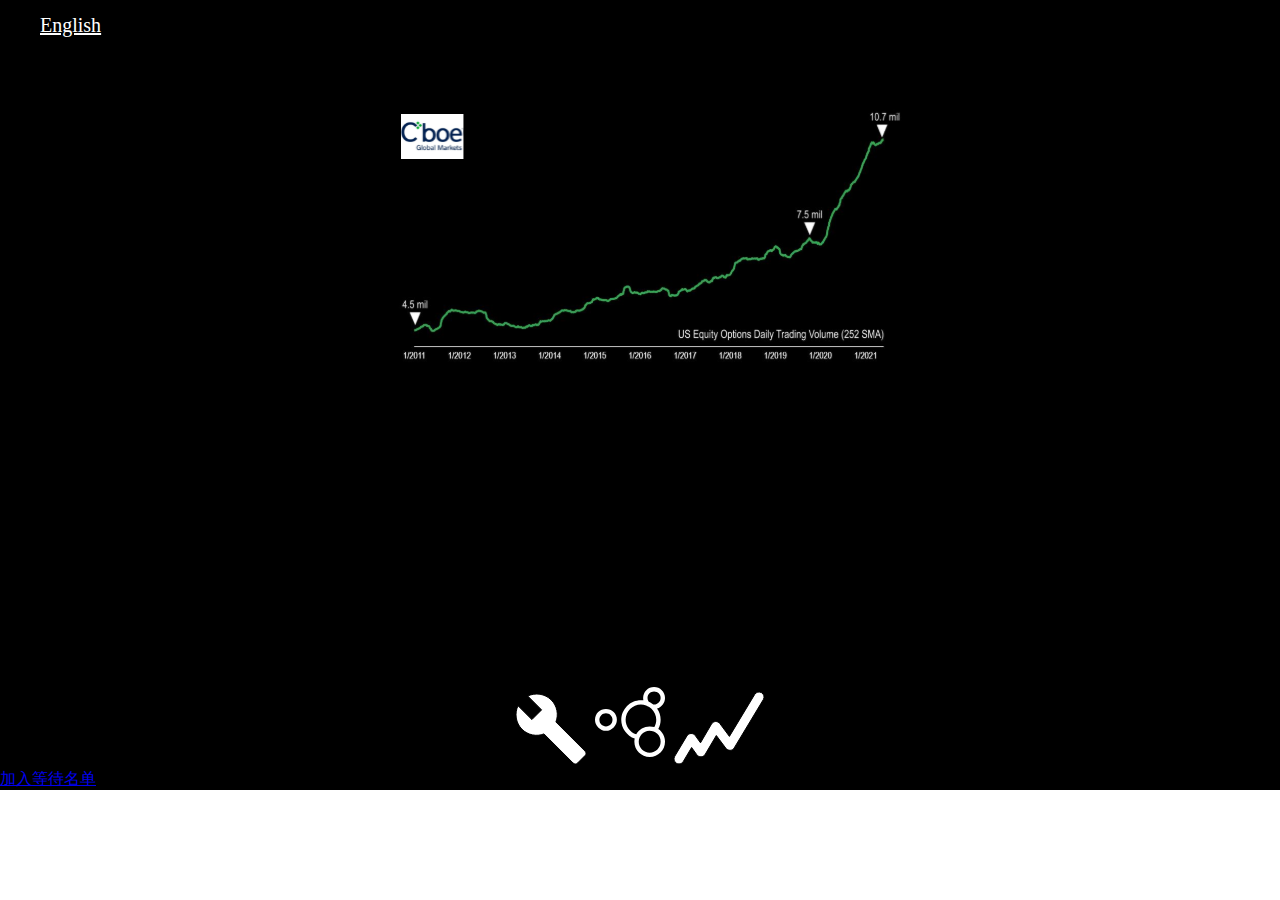
==== index_chn.html @ 967db042 "update with figma design" ====
<!DOCTYPE html>
<html lang="en">
<head>
    <meta charset="UTF-8">
    <meta http-equiv="X-UA-Compatible" content="IE=edge">
    <meta name="viewport" content="width=device-width, initial-scale=1.0">
    <title>LandingPage</title>
    <link rel="stylesheet" href="style.css" />
</head>
<body>

    <div class="nav-container">
        <div class="wrapper">
            <nav>
                <ul class="nav-items">
                    <li>
                        <a href="#">English</a>
                    </li>
                </ul>
            </nav>
        </div>
    </div>


    <div class="header-container">
        <h1>ODDS</h1> 
        
        <h2>胜率</h2>
    </div>
        
    <div class="marketing-container"> 
        <div class="wrapper">
            <div class="Marketing-image"> 
                <img src="images/trading-volume-chart.svg" alt="">
            </div>
            <div class="Marketing-content"> 
                <h1>为什么交易美股期权？</h1>
                <h2>持续增长的交易市场</h2>
                <h2>更加灵活的风险控制</h2>
                <h2>更加丰富的盈利策略</h2>
                <h2>更加优惠的税率（美国）</h2>
            </div>
        </div>
    </div>

    <div class="function-container"> 
        <div class="wrapper">

            <div class="ODDSFunctions-content"> 
                <h1>ODDS 为您提供</h1>
                <h2>策略分析</h2>
                <h2>交易分享</h2>
                <h2>模拟操盘</h2>
                <div class="ODDSFunctions-icon"> 
                    <img src="images/find-strategy-icon.svg" alt="">
                    <img src="images/idea-sharing-icon.svg" alt="">
                    <img src="images/paper-trade-icon.svg" alt="">
                </div>

            </div>
        </div>
    </div>

    <div class="waitlist">
        <a href="#">
            加入等待名单
        </a>
    </div>

    <script src="main.js"></script>
</body>
</html>
---- style.css ----
* {
    box-sizing: border-box;
    margin: 0
}

body {
    font-family: 'Stencil';
}

.wrapper {
    background: #000000;
    max-width: auto;
    margin: 0 auto;
}

nav {
    display: flex;
    align-items: center;
    justify-content: space-between;
    height: 50px;
}

nav ul {
    display: flex;
}

.nav-items {
    list-style: none;
    margin-right: 30px;
}

.nav-items li a {
    color: #FFFFFF;
    font-family: "Poppins";
    font-size: 20px;
    margin-right: 40px;
}

.header-container {
    background: #000000;
    background-repeat: no-repeat;
    background-position: right;
    background-size: contain;
    height: calc(100vh-40px);
    display: flex;
    align-items: Right;
}

header{
    display: flex;
    align-items: center;
    justify-content: space-between;
}

header h1 {
    color: #FFFFFF;
    font-weight: normal;
    font-size: 100px;
    line-height: 100px;
    text-align: center;
}

header h2 {
    color: #FFFFFF;
    font-family: 'Courier New', Courier, monospace;
    font-weight: normal;
    font-size: 30px;
    line-height: 41px;
    text-align: center;
}

.marketing-container {
    background: #000000;
    background-repeat: no-repeat;
    background-position: right;
    background-size: contain;
    height: calc(100vh-40px);
    display: flex;
    align-items: center;
}

.marketing-image{
    float:left;
    width: 50%;
}

.marketing-content h1 {
    color: #FFFFFF;
    font-weight: normal;
    font-size: 20px;
}

.function-container {
    background: #000000;
    background-repeat: no-repeat;
    background-position: right;
    background-size: contain;
    /* height: calc(100vh-40px); */
    display: flex;
    align-items: center;
}

.waitlist {
    background: #000000;
    background-repeat: no-repeat;
    background-position: right;
    background-size: contain;
    /* height: calc(100vh-40px); */
    display: flex;
    align-items: center;
}
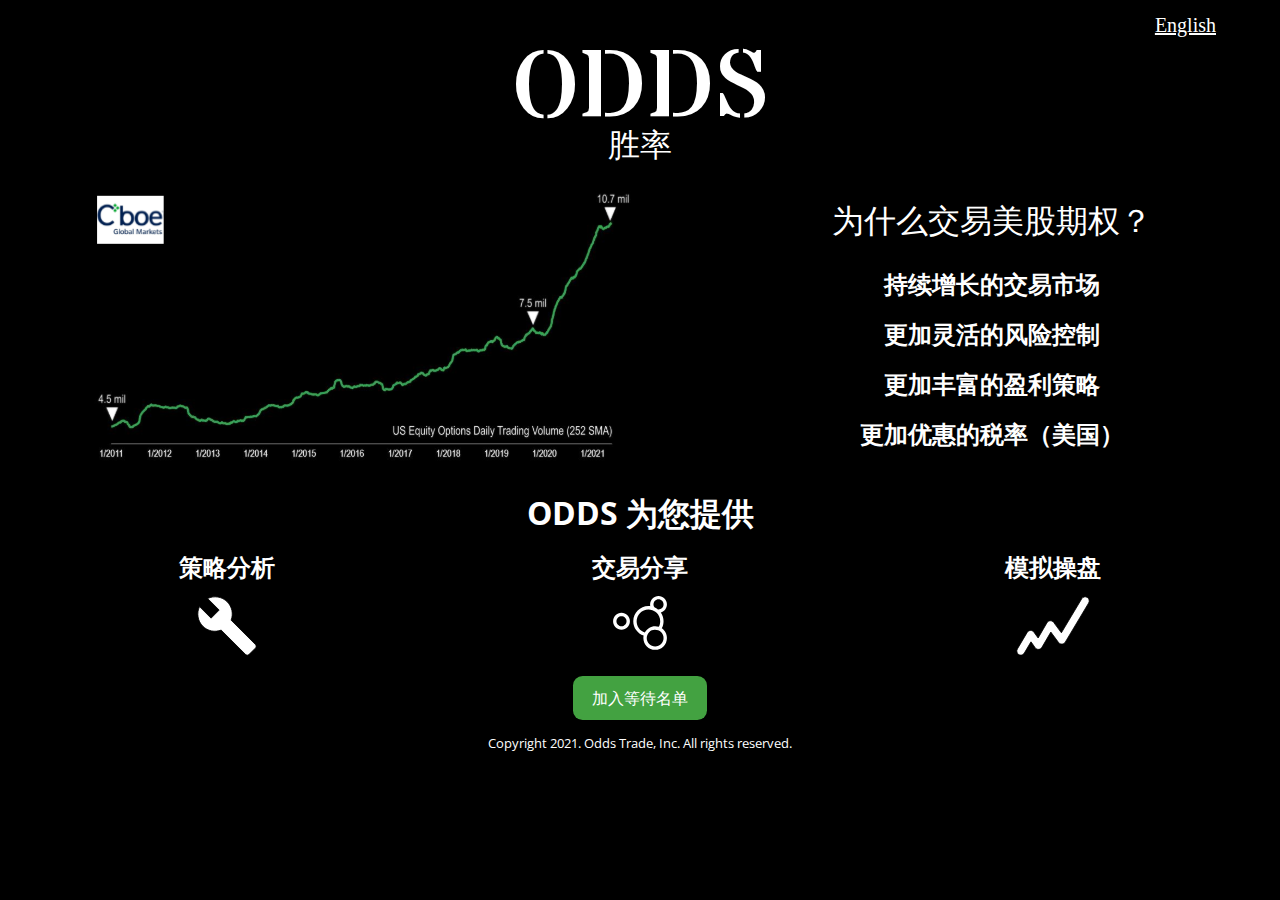
==== commit 5d5bafe5: "Updated styles and markup to meet initial designs" ====
--- a/index_chn.html
+++ b/index_chn.html
@@ -1,72 +1,82 @@
 <!DOCTYPE html>
 <html lang="en">
-<head>
-    <meta charset="UTF-8">
-    <meta http-equiv="X-UA-Compatible" content="IE=edge">
-    <meta name="viewport" content="width=device-width, initial-scale=1.0">
-    <title>LandingPage</title>
+  <head>
+    <meta charset="UTF-8" />
+    <meta http-equiv="X-UA-Compatible" content="IE=edge" />
+    <meta name="viewport" content="width=device-width, initial-scale=1.0" />
+    <title>Odds</title>
+    <link rel="preconnect" href="https://fonts.googleapis.com" />
+    <link rel="preconnect" href="https://fonts.gstatic.com" crossorigin />
+    <link
+      href="https://fonts.googleapis.com/css2?family=Open+Sans&family=Stardos+Stencil:wght@700&display=swap"
+      rel="stylesheet"
+    />
     <link rel="stylesheet" href="style.css" />
-</head>
-<body>
-
+  </head>
+  <body>
     <div class="nav-container">
-        <div class="wrapper">
-            <nav>
-                <ul class="nav-items">
-                    <li>
-                        <a href="#">English</a>
-                    </li>
-                </ul>
-            </nav>
-        </div>
+      <div class="wrapper">
+        <nav>
+          <ul class="nav-items">
+            <li>
+              <a href="#">English</a>
+            </li>
+          </ul>
+        </nav>
+      </div>
     </div>
 
-
     <div class="header-container">
-        <h1>ODDS</h1> 
-        
+      <header>
+        <h1>ODDS</h1>
         <h2>胜率</h2>
-    </div>
-        
-    <div class="marketing-container"> 
-        <div class="wrapper">
-            <div class="Marketing-image"> 
-                <img src="images/trading-volume-chart.svg" alt="">
-            </div>
-            <div class="Marketing-content"> 
-                <h1>为什么交易美股期权？</h1>
-                <h2>持续增长的交易市场</h2>
-                <h2>更加灵活的风险控制</h2>
-                <h2>更加丰富的盈利策略</h2>
-                <h2>更加优惠的税率（美国）</h2>
-            </div>
-        </div>
+      </header>
     </div>
 
-    <div class="function-container"> 
-        <div class="wrapper">
+    <div class="marketing-container">
+      <div class="marketing-image">
+        <img src="images/trading-volume-chart.svg" alt="" />
+      </div>
+      <div class="marketing-content">
+        <div>
+          <h1>为什么交易美股期权？</h1>
+          <h2>持续增长的交易市场</h2>
+          <h2>更加灵活的风险控制</h2>
+          <h2>更加丰富的盈利策略</h2>
+          <h2>更加优惠的税率（美国）</h2>
+        </div>
+      </div>
+    </div>
 
-            <div class="ODDSFunctions-content"> 
-                <h1>ODDS 为您提供</h1>
-                <h2>策略分析</h2>
-                <h2>交易分享</h2>
-                <h2>模拟操盘</h2>
-                <div class="ODDSFunctions-icon"> 
-                    <img src="images/find-strategy-icon.svg" alt="">
-                    <img src="images/idea-sharing-icon.svg" alt="">
-                    <img src="images/paper-trade-icon.svg" alt="">
-                </div>
-
-            </div>
+    <div class="function-container">
+      <div class="function-content">
+        <h1>ODDS 为您提供</h1>
+        <div class="function-items">
+          <div class="function-item">
+            <h2>策略分析</h2>
+            <img src="images/find-strategy-icon.svg" alt="策略分析" />
+          </div>
+          <div class="function-item">
+            <h2>交易分享</h2>
+            <img src="images/idea-sharing-icon.svg" alt="交易分享" />
+          </div>
+          <div class="function-item">
+            <h2>模拟操盘</h2>
+            <img src="images/paper-trade-icon.svg" alt="模拟操盘" />
+          </div>
         </div>
+        <div class="ODDSFunctions-icon"></div>
+      </div>
     </div>
 
     <div class="waitlist">
-        <a href="#">
-            加入等待名单
-        </a>
+      <a class="link-button" href="#">加入等待名单</a>
     </div>
 
+    <footer>
+      <p>Copyright 2021. Odds Trade, Inc. All rights reserved.</p>
+    </footer>
+
     <script src="main.js"></script>
-</body>
-</html>+  </body>
+</html>
--- a/style.css
+++ b/style.css
@@ -1,111 +1,499 @@
+/*! normalize.css v8.0.1 | MIT License | github.com/necolas/normalize.css */
+
+/* Document
+   ========================================================================== */
+
+/**
+ * 1. Correct the line height in all browsers.
+ * 2. Prevent adjustments of font size after orientation changes in iOS.
+ */
+
+html {
+  line-height: 1.15; /* 1 */
+  -webkit-text-size-adjust: 100%; /* 2 */
+}
+
+/* Sections
+     ========================================================================== */
+
+/**
+   * Remove the margin in all browsers.
+   */
+
+body {
+  margin: 0;
+}
+
+/**
+   * Render the `main` element consistently in IE.
+   */
+
+main {
+  display: block;
+}
+
+/**
+   * Correct the font size and margin on `h1` elements within `section` and
+   * `article` contexts in Chrome, Firefox, and Safari.
+   */
+
+h1 {
+  font-size: 2em;
+  margin: 0.67em 0;
+}
+
+/* Grouping content
+     ========================================================================== */
+
+/**
+   * 1. Add the correct box sizing in Firefox.
+   * 2. Show the overflow in Edge and IE.
+   */
+
+hr {
+  box-sizing: content-box; /* 1 */
+  height: 0; /* 1 */
+  overflow: visible; /* 2 */
+}
+
+/**
+   * 1. Correct the inheritance and scaling of font size in all browsers.
+   * 2. Correct the odd `em` font sizing in all browsers.
+   */
+
+pre {
+  font-family: monospace, monospace; /* 1 */
+  font-size: 1em; /* 2 */
+}
+
+/* Text-level semantics
+     ========================================================================== */
+
+/**
+   * Remove the gray background on active links in IE 10.
+   */
+
+a {
+  background-color: transparent;
+}
+
+/**
+   * 1. Remove the bottom border in Chrome 57-
+   * 2. Add the correct text decoration in Chrome, Edge, IE, Opera, and Safari.
+   */
+
+abbr[title] {
+  border-bottom: none; /* 1 */
+  text-decoration: underline; /* 2 */
+  text-decoration: underline dotted; /* 2 */
+}
+
+/**
+   * Add the correct font weight in Chrome, Edge, and Safari.
+   */
+
+b,
+strong {
+  font-weight: bolder;
+}
+
+/**
+   * 1. Correct the inheritance and scaling of font size in all browsers.
+   * 2. Correct the odd `em` font sizing in all browsers.
+   */
+
+code,
+kbd,
+samp {
+  font-family: monospace, monospace; /* 1 */
+  font-size: 1em; /* 2 */
+}
+
+/**
+   * Add the correct font size in all browsers.
+   */
+
+small {
+  font-size: 80%;
+}
+
+/**
+   * Prevent `sub` and `sup` elements from affecting the line height in
+   * all browsers.
+   */
+
+sub,
+sup {
+  font-size: 75%;
+  line-height: 0;
+  position: relative;
+  vertical-align: baseline;
+}
+
+sub {
+  bottom: -0.25em;
+}
+
+sup {
+  top: -0.5em;
+}
+
+/* Embedded content
+     ========================================================================== */
+
+/**
+   * Remove the border on images inside links in IE 10.
+   */
+
+img {
+  border-style: none;
+}
+
+/* Forms
+     ========================================================================== */
+
+/**
+   * 1. Change the font styles in all browsers.
+   * 2. Remove the margin in Firefox and Safari.
+   */
+
+button,
+input,
+optgroup,
+select,
+textarea {
+  font-family: inherit; /* 1 */
+  font-size: 100%; /* 1 */
+  line-height: 1.15; /* 1 */
+  margin: 0; /* 2 */
+}
+
+/**
+   * Show the overflow in IE.
+   * 1. Show the overflow in Edge.
+   */
+
+button,
+input {
+  /* 1 */
+  overflow: visible;
+}
+
+/**
+   * Remove the inheritance of text transform in Edge, Firefox, and IE.
+   * 1. Remove the inheritance of text transform in Firefox.
+   */
+
+button,
+select {
+  /* 1 */
+  text-transform: none;
+}
+
+/**
+   * Correct the inability to style clickable types in iOS and Safari.
+   */
+
+button,
+[type='button'],
+[type='reset'],
+[type='submit'] {
+  -webkit-appearance: button;
+}
+
+/**
+   * Remove the inner border and padding in Firefox.
+   */
+
+button::-moz-focus-inner,
+[type='button']::-moz-focus-inner,
+[type='reset']::-moz-focus-inner,
+[type='submit']::-moz-focus-inner {
+  border-style: none;
+  padding: 0;
+}
+
+/**
+   * Restore the focus styles unset by the previous rule.
+   */
+
+button:-moz-focusring,
+[type='button']:-moz-focusring,
+[type='reset']:-moz-focusring,
+[type='submit']:-moz-focusring {
+  outline: 1px dotted ButtonText;
+}
+
+/**
+   * Correct the padding in Firefox.
+   */
+
+fieldset {
+  padding: 0.35em 0.75em 0.625em;
+}
+
+/**
+   * 1. Correct the text wrapping in Edge and IE.
+   * 2. Correct the color inheritance from `fieldset` elements in IE.
+   * 3. Remove the padding so developers are not caught out when they zero out
+   *    `fieldset` elements in all browsers.
+   */
+
+legend {
+  box-sizing: border-box; /* 1 */
+  color: inherit; /* 2 */
+  display: table; /* 1 */
+  max-width: 100%; /* 1 */
+  padding: 0; /* 3 */
+  white-space: normal; /* 1 */
+}
+
+/**
+   * Add the correct vertical alignment in Chrome, Firefox, and Opera.
+   */
+
+progress {
+  vertical-align: baseline;
+}
+
+/**
+   * Remove the default vertical scrollbar in IE 10+.
+   */
+
+textarea {
+  overflow: auto;
+}
+
+/**
+   * 1. Add the correct box sizing in IE 10.
+   * 2. Remove the padding in IE 10.
+   */
+
+[type='checkbox'],
+[type='radio'] {
+  box-sizing: border-box; /* 1 */
+  padding: 0; /* 2 */
+}
+
+/**
+   * Correct the cursor style of increment and decrement buttons in Chrome.
+   */
+
+[type='number']::-webkit-inner-spin-button,
+[type='number']::-webkit-outer-spin-button {
+  height: auto;
+}
+
+/**
+   * 1. Correct the odd appearance in Chrome and Safari.
+   * 2. Correct the outline style in Safari.
+   */
+
+[type='search'] {
+  -webkit-appearance: textfield; /* 1 */
+  outline-offset: -2px; /* 2 */
+}
+
+/**
+   * Remove the inner padding in Chrome and Safari on macOS.
+   */
+
+[type='search']::-webkit-search-decoration {
+  -webkit-appearance: none;
+}
+
+/**
+   * 1. Correct the inability to style clickable types in iOS and Safari.
+   * 2. Change font properties to `inherit` in Safari.
+   */
+
+::-webkit-file-upload-button {
+  -webkit-appearance: button; /* 1 */
+  font: inherit; /* 2 */
+}
+
+/* Interactive
+     ========================================================================== */
+
+/*
+   * Add the correct display in Edge, IE 10+, and Firefox.
+   */
+
+details {
+  display: block;
+}
+
+/*
+   * Add the correct display in all browsers.
+   */
+
+summary {
+  display: list-item;
+}
+
+/* Misc
+     ========================================================================== */
+
+/**
+   * Add the correct display in IE 10+.
+   */
+
+template {
+  display: none;
+}
+
+/**
+   * Add the correct display in IE 10.
+   */
+
+[hidden] {
+  display: none;
+}
+/* -------------------------------------------------------------------------------------------  */
 * {
-    box-sizing: border-box;
-    margin: 0
+  box-sizing: border-box;
+  margin: 0;
 }
 
 body {
-    font-family: 'Stencil';
+  background: #000000;
+  color: #ffffff;
+  font-family: 'Open Sans', sans-serif;
+  padding: 0 4rem;
 }
 
 .wrapper {
-    background: #000000;
-    max-width: auto;
-    margin: 0 auto;
+  margin: 0 auto;
 }
 
 nav {
-    display: flex;
-    align-items: center;
-    justify-content: space-between;
-    height: 50px;
+  align-items: center;
+  display: flex;
+  height: 50px;
+  justify-content: flex-end;
 }
 
 nav ul {
-    display: flex;
+  display: flex;
 }
 
 .nav-items {
-    list-style: none;
-    margin-right: 30px;
+  list-style: none;
 }
 
 .nav-items li a {
-    color: #FFFFFF;
-    font-family: "Poppins";
-    font-size: 20px;
-    margin-right: 40px;
+  color: #ffffff;
+  font-family: 'Poppins';
+  font-size: 20px;
 }
 
 .header-container {
-    background: #000000;
-    background-repeat: no-repeat;
-    background-position: right;
-    background-size: contain;
-    height: calc(100vh-40px);
-    display: flex;
-    align-items: Right;
-}
-
-header{
-    display: flex;
-    align-items: center;
-    justify-content: space-between;
+  background: #000000;
+  background-repeat: no-repeat;
+  background-position: right;
+  background-size: contain;
+  display: flex;
+}
+
+header {
+  margin: 0 auto;
 }
 
 header h1 {
-    color: #FFFFFF;
-    font-weight: normal;
-    font-size: 100px;
-    line-height: 100px;
-    text-align: center;
+  color: #ffffff;
+  font-family: 'Stardos Stencil', cursive;
+  font-size: 6rem;
+  font-weight: normal;
+  line-height: 5rem;
+  margin: 0;
+  text-align: center;
 }
 
 header h2 {
-    color: #FFFFFF;
-    font-family: 'Courier New', Courier, monospace;
-    font-weight: normal;
-    font-size: 30px;
-    line-height: 41px;
-    text-align: center;
+  color: #ffffff;
+  font-family: 'Courier New', Courier, monospace;
+  font-weight: normal;
+  font-size: 2rem;
+  text-align: center;
 }
 
 .marketing-container {
-    background: #000000;
-    background-repeat: no-repeat;
-    background-position: right;
-    background-size: contain;
-    height: calc(100vh-40px);
-    display: flex;
-    align-items: center;
-}
-
-.marketing-image{
-    float:left;
-    width: 50%;
+  align-items: center;
+  background: #000000;
+  display: flex;
+  justify-content: space-between;
+}
+
+.marketing-image {
+  width: 50%;
+}
+
+.marketing-image img {
+  width: 100%;
+}
+
+.marketing-content {
+  margin-right: 4rem;
+  text-align: center;
 }
 
 .marketing-content h1 {
-    color: #FFFFFF;
-    font-weight: normal;
-    font-size: 20px;
+  font-weight: normal;
+  font-size: 2rem;
+  margin: 2rem 0;
+}
+
+.marketing-content h2 {
+  font-size: 1.5rem;
+  margin: 1.4rem 0;
 }
 
 .function-container {
-    background: #000000;
-    background-repeat: no-repeat;
-    background-position: right;
-    background-size: contain;
-    /* height: calc(100vh-40px); */
-    display: flex;
-    align-items: center;
+  background: #000000;
+}
+
+.function-content {
+  margin: 0 auto;
+  width: 80%;
+}
+
+.function-content h1 {
+  text-align: center;
+}
+
+.function-content .function-items {
+  display: flex;
+  justify-content: space-between;
+}
+
+.function-content .function-items .function-item {
+  text-align: center;
+}
+
+.function-content .function-items .function-item h2 {
+  margin-bottom: 1rem;
+}
+
+.function-content .function-items .function-item img {
+  /* width: 50%; */
+  max-height: 60px;
 }
 
 .waitlist {
-    background: #000000;
-    background-repeat: no-repeat;
-    background-position: right;
-    background-size: contain;
-    /* height: calc(100vh-40px); */
-    display: flex;
-    align-items: center;
-}
+  margin: 1rem;
+  text-align: center;
+}
+
+.link-button {
+  background: #43a241;
+  border-radius: 0.6rem;
+  color: #ffffff;
+  display: inline-block;
+  padding: 0.8rem 1.2rem;
+  text-decoration: none;
+}
+
+footer {
+  font-size: 0.8rem;
+  text-align: center;
+}
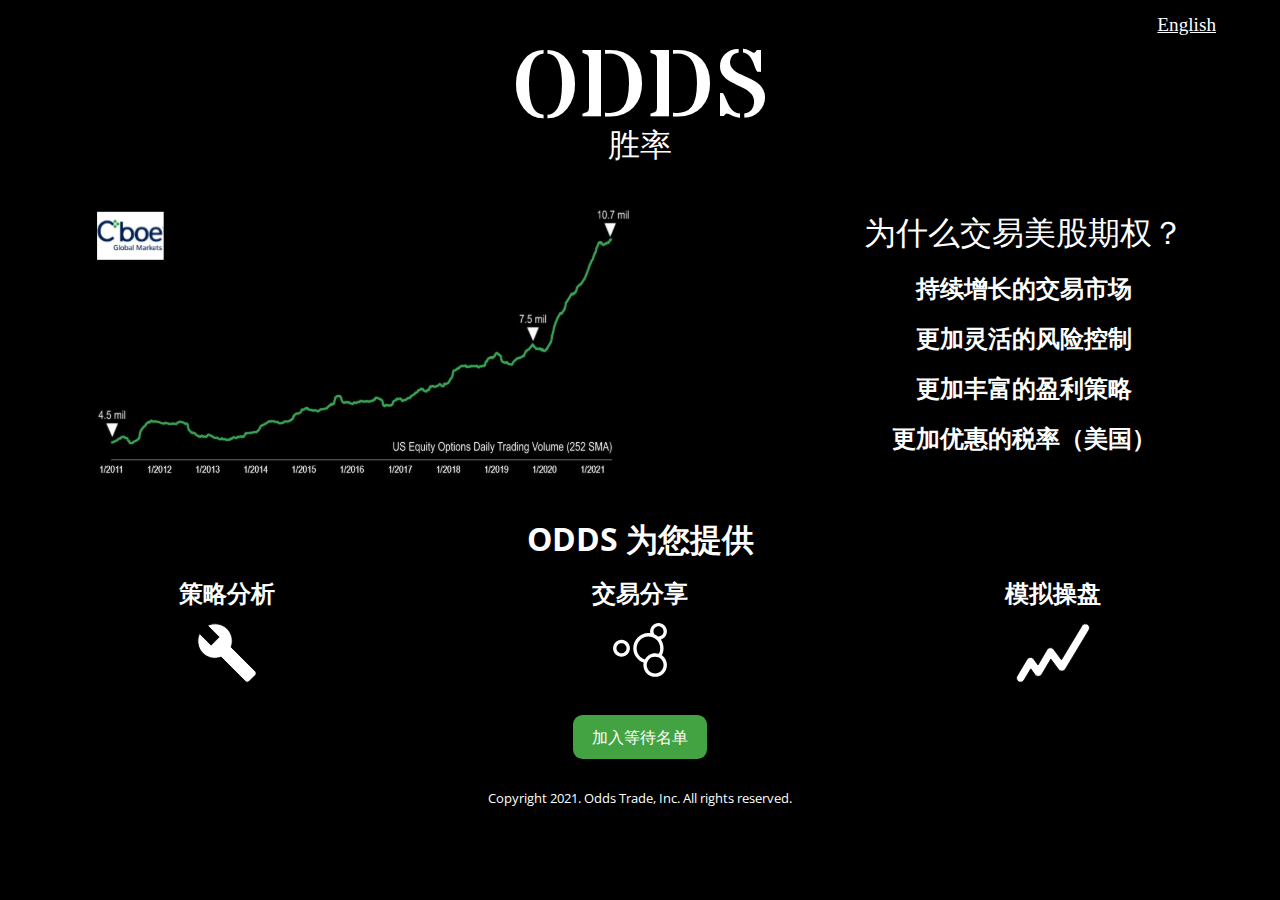
==== commit a0322111: "Changed google form to test version." ====
--- a/index_chn.html
+++ b/index_chn.html
@@ -19,7 +19,7 @@
         <nav>
           <ul class="nav-items">
             <li>
-              <a href="#">English</a>
+              <a href="index.html">English</a>
             </li>
           </ul>
         </nav>
@@ -70,7 +70,7 @@
     </div>
 
     <div class="waitlist">
-      <a class="link-button" href="#">加入等待名单</a>
+      <a class="link-button" href="https://forms.gle/Mq87cLEhrf2p47VR6">加入等待名单</a>
     </div>
 
     <footer>
--- a/style.css
+++ b/style.css
@@ -359,7 +359,7 @@
   background: #000000;
   color: #ffffff;
   font-family: 'Open Sans', sans-serif;
-  padding: 0 4rem;
+  padding: 0;
 }
 
 .wrapper {
@@ -370,7 +370,7 @@
   align-items: center;
   display: flex;
   height: 50px;
-  justify-content: flex-end;
+  justify-content: center;
 }
 
 nav ul {
@@ -379,20 +379,18 @@
 
 .nav-items {
   list-style: none;
+  padding: 0;
 }
 
 .nav-items li a {
   color: #ffffff;
   font-family: 'Poppins';
-  font-size: 20px;
+  font-size: 1rem;
 }
 
 .header-container {
-  background: #000000;
-  background-repeat: no-repeat;
-  background-position: right;
-  background-size: contain;
   display: flex;
+  margin-bottom: 2rem;
 }
 
 header {
@@ -402,9 +400,9 @@
 header h1 {
   color: #ffffff;
   font-family: 'Stardos Stencil', cursive;
-  font-size: 6rem;
+  font-size: 4rem;
   font-weight: normal;
-  line-height: 5rem;
+  line-height: 3.8rem;
   margin: 0;
   text-align: center;
 }
@@ -413,19 +411,12 @@
   color: #ffffff;
   font-family: 'Courier New', Courier, monospace;
   font-weight: normal;
-  font-size: 2rem;
-  text-align: center;
-}
-
-.marketing-container {
-  align-items: center;
-  background: #000000;
-  display: flex;
-  justify-content: space-between;
+  font-size: 1.6rem;
+  text-align: center;
 }
 
 .marketing-image {
-  width: 50%;
+  margin-bottom: 0.5rem;
 }
 
 .marketing-image img {
@@ -433,14 +424,16 @@
 }
 
 .marketing-content {
-  margin-right: 4rem;
-  text-align: center;
+  background: #232323;
+  margin-bottom: 2rem;
+  text-align: center;
+  padding: 1rem;
 }
 
 .marketing-content h1 {
+  font-size: 2rem;
   font-weight: normal;
-  font-size: 2rem;
-  margin: 2rem 0;
+  margin: 0 0 1rem;
 }
 
 .marketing-content h2 {
@@ -448,8 +441,11 @@
   margin: 1.4rem 0;
 }
 
+.marketing-content h2:last-child {
+  margin-bottom: 0;
+}
+
 .function-container {
-  background: #000000;
 }
 
 .function-content {
@@ -462,11 +458,13 @@
 }
 
 .function-content .function-items {
+  justify-content: space-between;
+}
+
+.function-content .function-items .function-item {
   display: flex;
-  justify-content: space-between;
-}
-
-.function-content .function-items .function-item {
+  flex-direction: column-reverse;
+  margin: 1.4rem auto;
   text-align: center;
 }
 
@@ -475,12 +473,11 @@
 }
 
 .function-content .function-items .function-item img {
-  /* width: 50%; */
   max-height: 60px;
 }
 
 .waitlist {
-  margin: 1rem;
+  margin: 2rem;
   text-align: center;
 }
 
@@ -495,5 +492,74 @@
 
 footer {
   font-size: 0.8rem;
-  text-align: center;
-}
+  margin-bottom: 1rem;
+  text-align: center;
+}
+
+/* --- Tablet/Desktop --- */
+@media (min-width: 576px) {
+  body {
+    padding: 0 4rem;
+  }
+
+  nav {
+    justify-content: flex-end;
+  }
+
+  .nav-items li a {
+    font-size: 1.2rem;
+  }
+
+  .header-container {
+    margin-bottom: 1rem;
+  }
+
+  header h1 {
+    font-size: 6rem;
+    line-height: 5rem;
+  }
+
+  header h2 {
+    font-size: 2rem;
+  }
+
+  .marketing-container {
+    align-items: center;
+    display: flex;
+    justify-content: space-between;
+    margin-bottom: 2rem;
+  }
+
+  .marketing-content h1 {
+    margin: 1rem 0;
+  }
+
+  .marketing-content h2:last-child {
+    margin-bottom: 1.4rem;
+  }
+
+  .marketing-image {
+    margin-bottom: 0;
+    width: 50%;
+  }
+
+  .marketing-image img {
+    width: 100%;
+  }
+
+  .marketing-content {
+    background: inherit;
+    margin-right: 2rem;
+    margin-bottom: 0;
+    padding: 0;
+  }
+
+  .function-content .function-items {
+    display: flex;
+  }
+
+  .function-content .function-items .function-item {
+    flex-direction: column;
+    margin: 0;
+  }
+}
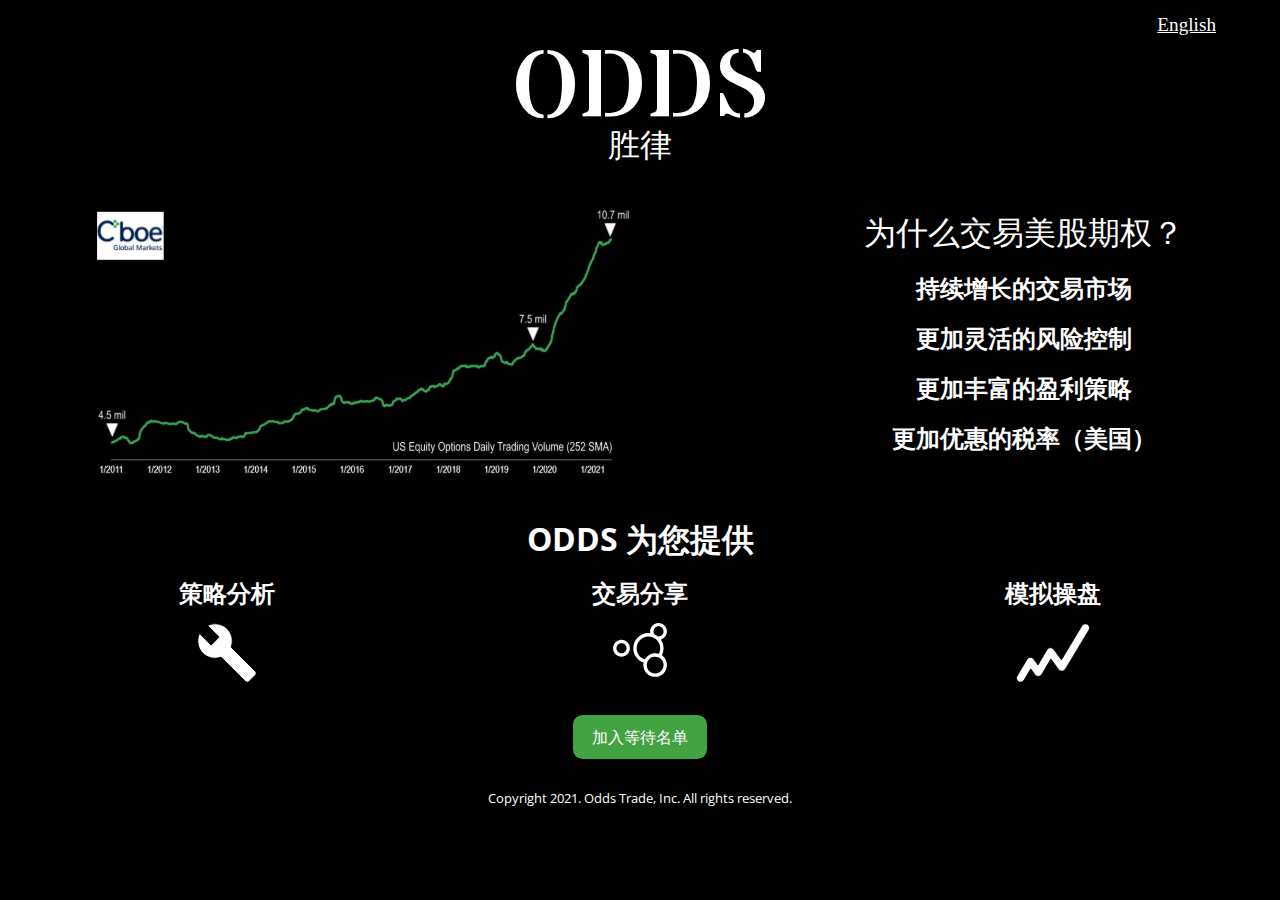
==== commit 28450294: "updated CHN survey link" ====
--- a/index_chn.html
+++ b/index_chn.html
@@ -29,7 +29,7 @@
     <div class="header-container">
       <header>
         <h1>ODDS</h1>
-        <h2>胜率</h2>
+        <h2>胜律</h2>
       </header>
     </div>
 
@@ -70,7 +70,7 @@
     </div>
 
     <div class="waitlist">
-      <a class="link-button" href="https://forms.gle/Mq87cLEhrf2p47VR6">加入等待名单</a>
+      <a class="link-button" href="https://forms.gle/CHveaUCgfFW8AMrQ6">加入等待名单</a>
     </div>
 
     <footer>
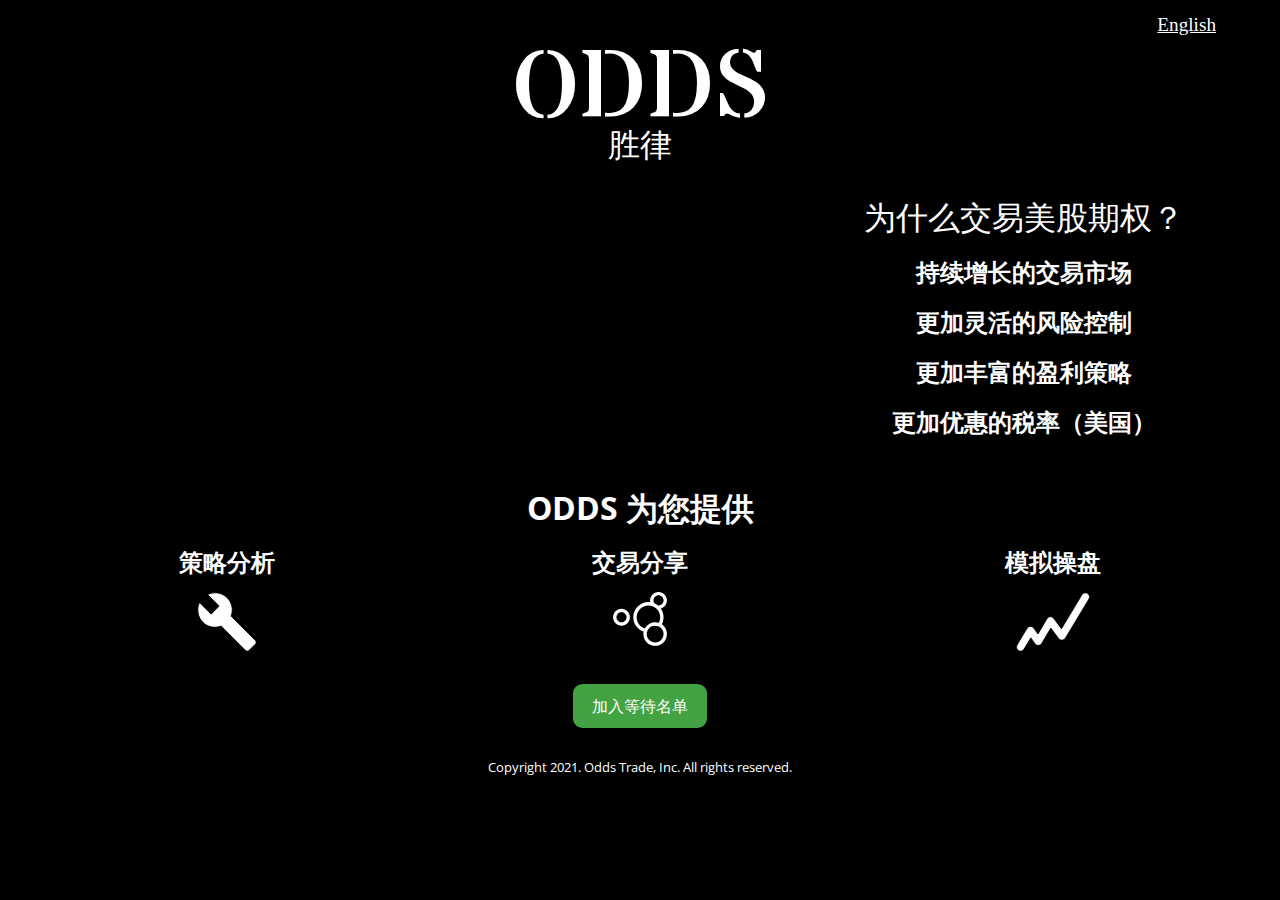
==== commit 11b5767a: "update CBOE daily trading volume chart up to 07-12-21" ====
--- a/index_chn.html
+++ b/index_chn.html
@@ -35,7 +35,7 @@
 
     <div class="marketing-container">
       <div class="marketing-image">
-        <img src="images/trading-volume-chart.svg" alt="" />
+        <img src="images/cboe_vol_2021_07(CH).JPG" alt="" />
       </div>
       <div class="marketing-content">
         <div>
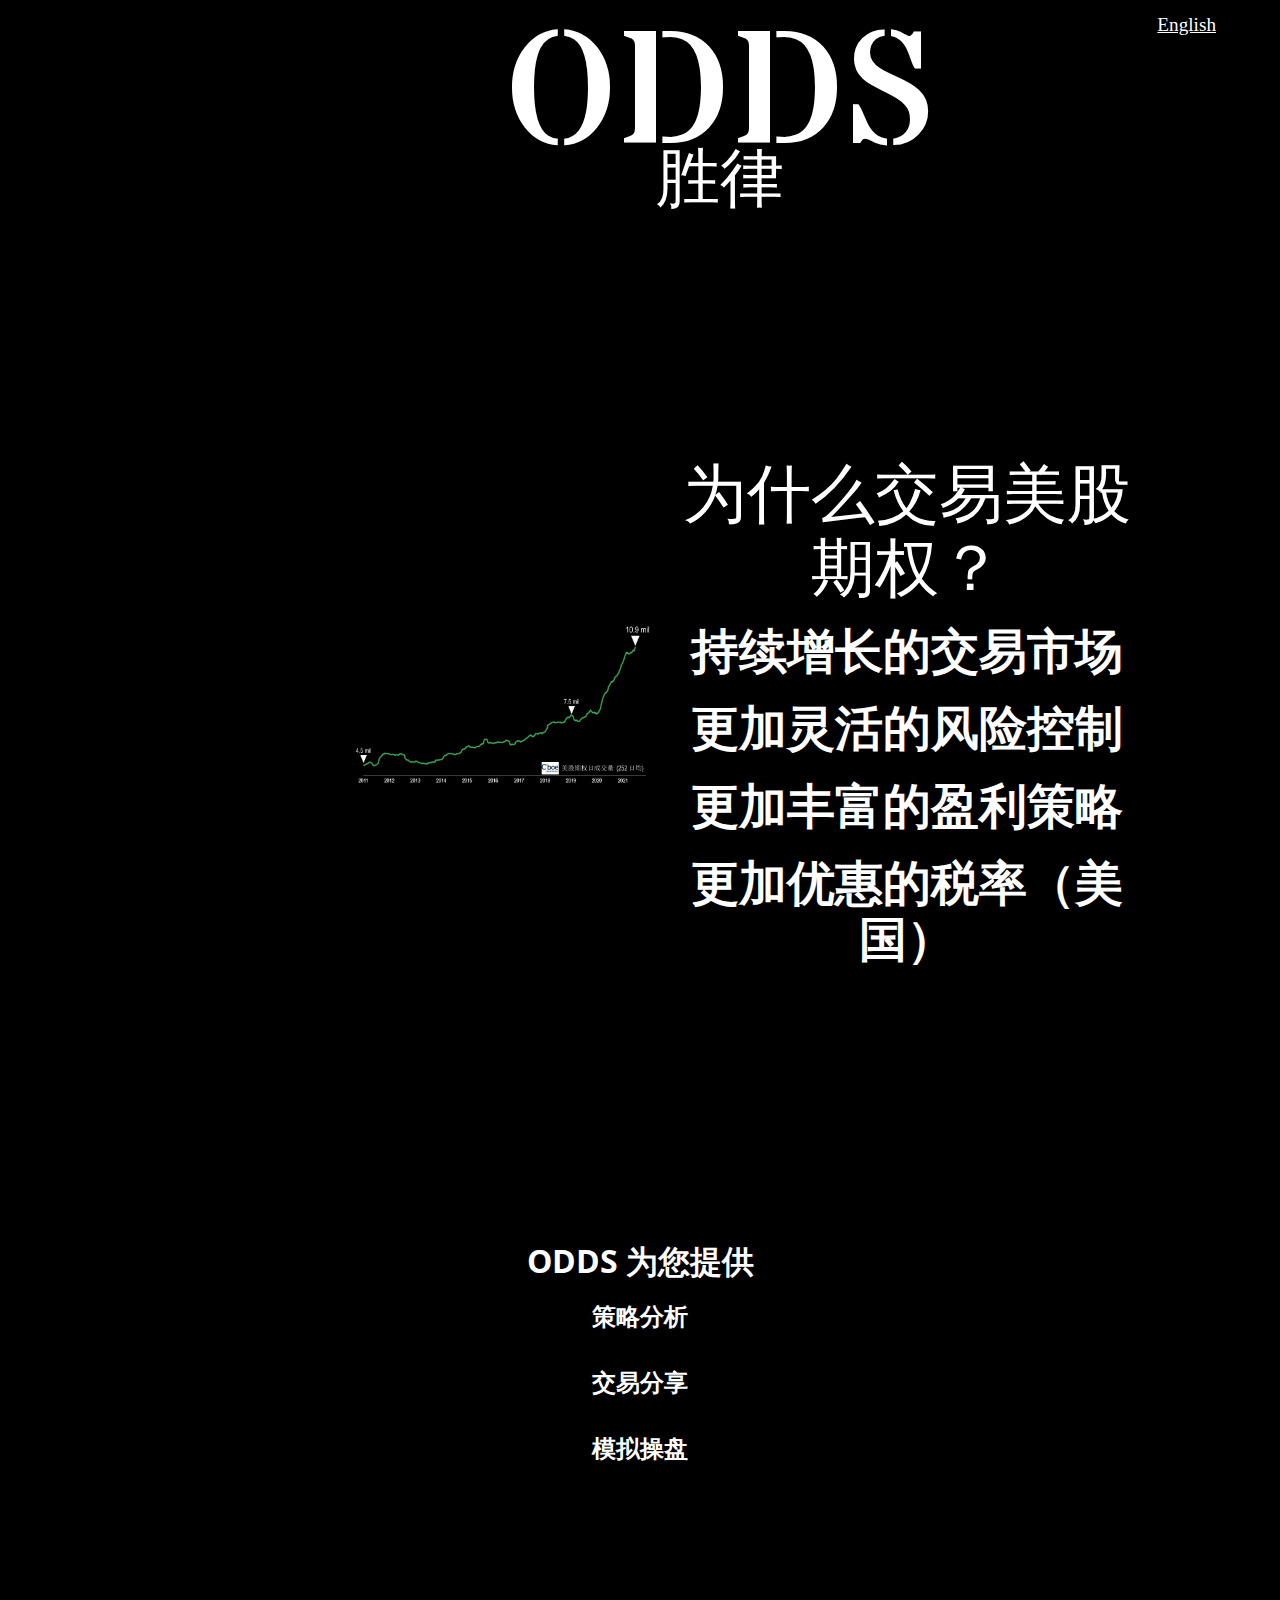
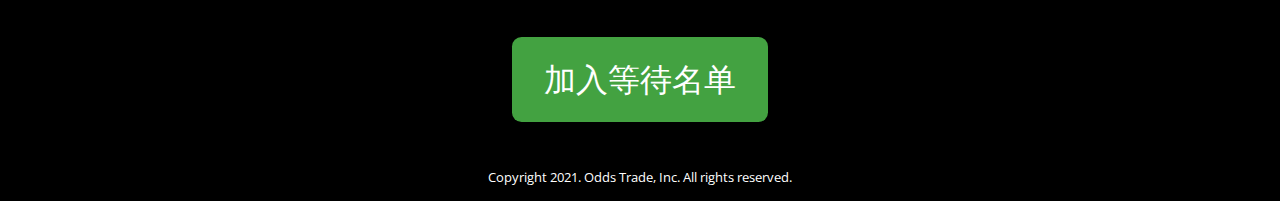
==== commit f68f3535: "Chinese version remove icons" ====
--- a/index_chn.html
+++ b/index_chn.html
@@ -54,15 +54,12 @@
         <div class="function-items">
           <div class="function-item">
             <h2>策略分析</h2>
-            <img src="images/find-strategy-icon.svg" alt="策略分析" />
           </div>
           <div class="function-item">
             <h2>交易分享</h2>
-            <img src="images/idea-sharing-icon.svg" alt="交易分享" />
           </div>
           <div class="function-item">
             <h2>模拟操盘</h2>
-            <img src="images/paper-trade-icon.svg" alt="模拟操盘" />
           </div>
         </div>
         <div class="ODDSFunctions-icon"></div>
--- a/style.css
+++ b/style.css
@@ -409,7 +409,7 @@
 
 header h2 {
   color: #ffffff;
-  font-family: 'Courier New', Courier, monospace;
+  font-family: 'Helvetica';
   font-weight: normal;
   font-size: 1.6rem;
   text-align: center;
@@ -434,11 +434,13 @@
   font-size: 2rem;
   font-weight: normal;
   margin: 0 0 1rem;
+  font-family: 'Stardos Stencil', cursive;
 }
 
 .marketing-content h2 {
   font-size: 1.5rem;
   margin: 1.4rem 0;
+  font-family: 'Courier New', Courier, monospace;
 }
 
 .marketing-content h2:last-child {
@@ -477,7 +479,8 @@
 }
 
 .waitlist {
-  margin: 2rem;
+  margin: 3rem;
+  font-size: 2rem;
   text-align: center;
 }
 
@@ -486,7 +489,7 @@
   border-radius: 0.6rem;
   color: #ffffff;
   display: inline-block;
-  padding: 0.8rem 1.2rem;
+  padding: 1.5rem 2rem;
   text-decoration: none;
 }
 
@@ -511,31 +514,212 @@
   }
 
   .header-container {
-    margin-bottom: 1rem;
+	margin-top: 0.5rem;
+    margin-bottom: 12rem;
+	margin-left: 10rem;
   }
 
   header h1 {
-    font-size: 6rem;
+    font-size: 10rem;
     line-height: 5rem;
   }
 
   header h2 {
-    font-size: 2rem;
-  }
+	font-size: 4rem;
+    line-height: 5rem;
+  }
+
+
+  .landing-container {
+    align-items: center;
+    display: flex;
+    justify-content: space-between;
+    margin-bottom: 20rem;
+	margin-left: 5rem;
+  }
+
+  .landing-content h1 {
+	font-size: 3rem;
+	font-family: Helvetica;
+    margin: 1rem 0;
+  }
+
+
+  .landing-image {
+    margin-bottom: 0;
+    width: 65%;
+  }
+
+  .landing-image img {
+    width: 65%;
+  }
+
+  .landing-content {
+    background: inherit;
+    margin-right: 2rem;
+    margin-bottom: 0;
+    padding: 0;
+  }
+   
+	  
+  .function-container {
+	margin-bottom: 10rem;
+  }
+
+  .function-content {
+    margin: 0 auto;
+	width: 80%;
+  }
+
+  .function-content h1 {
+    text-align: center;
+   }
+     
+
+  .profile-container {
+    align-items: center;
+    display: flex;
+    justify-content: space-between;
+    margin-bottom: 20rem;
+	margin-left: 10rem;	
+	padding: 2rem;
+  }
+
+  .profile-content h1 {
+	font-size: 2.5rem;
+    margin: 1rem 0;
+  }
+
+  .profile-image {
+    margin-bottom: 0;
+    width: 60%;
+  }
+
+  .profile-image img {
+    width: 60%;
+  }
+
+  .profile-content {
+    background: inherit;
+    margin-right: 2rem;
+    margin-bottom: 0;
+    padding: 0;
+  }
+   
+
+
+  .notification-container {
+    align-items: center;
+    display: flex;
+    justify-content: space-between;
+    margin-bottom: 20rem;
+	margin-left: 10rem;	
+	padding: 2rem;
+  }
+
+  .notification-content h1 {
+    font-size: 3rem;
+	margin: 1rem 0;
+  }
+
+  .notification-image {
+    margin-bottom: 0;
+    width: 60%;
+  }
+
+  .notification-image img {
+    width: 60%;
+  }
+
+  .notification-content {
+    background: inherit;
+    margin-right: 2rem;
+    margin-bottom: 0;
+    padding: 0;
+  }
+ 
+
+  .research-container {
+    align-items: center;
+    display: flex;
+    justify-content: space-between;
+    margin-bottom: 20rem;
+	margin-left: 10rem;	
+	padding: 2rem;
+  }
+
+  .research-content h1 {
+    font-size: 3rem;
+	margin: 1rem 0;
+  }
+
+  .research-image {
+    margin-bottom: 0;
+    width: 60%;
+  }
+
+  .research-image img {
+    width: 60%;
+  }
+
+  .research-content {
+    background: inherit;
+    margin-right: 2rem;
+    margin-bottom: 0;
+    padding: 0;
+  }
+   
+      
+
+  .trade-container {
+    align-items: center;
+    display: flex;
+    justify-content: space-between;
+    margin-bottom: 20rem;
+	margin-left: 10rem;	
+	padding: 2rem;	
+  }
+
+  .trade-content h1 {
+    font-size: 3rem;
+	margin: 1rem 0;
+  }
+
+  .trade-image {
+    margin-bottom: 0;
+    width: 60%;
+  }
+
+  .trade-image img {
+    width: 60%;
+  }
+
+  .trade-content {
+    background: inherit;
+    margin-right: 2rem;
+    margin-bottom: 0;
+    padding: 0;
+  } 
+   
 
   .marketing-container {
     align-items: center;
     display: flex;
     justify-content: space-between;
-    margin-bottom: 2rem;
+    margin-bottom: 15rem;
+	margin-left: 15rem;	
+	padding: 2rem;	
   }
 
   .marketing-content h1 {
-    margin: 1rem 0;
-  }
-
-  .marketing-content h2:last-child {
-    margin-bottom: 1.4rem;
+    font-size: 4rem;
+	margin: 1rem 0;
+	font-family: Helvetica;
+  }
+
+  .marketing-content h2 {
+    font-size: 3rem;
+	margin-bottom: 1.4rem;
   }
 
   .marketing-image {
@@ -554,12 +738,12 @@
     padding: 0;
   }
 
-  .function-content .function-items {
-    display: flex;
-  }
-
-  .function-content .function-items .function-item {
-    flex-direction: column;
-    margin: 0;
-  }
-}
+  /* .function-content .function-items { */
+    /* display: flex; */
+  /* } */
+
+  /* .function-content .function-items .function-item { */
+    /* flex-direction: column; */
+    /* margin: 0; */
+  /* } */
+}
